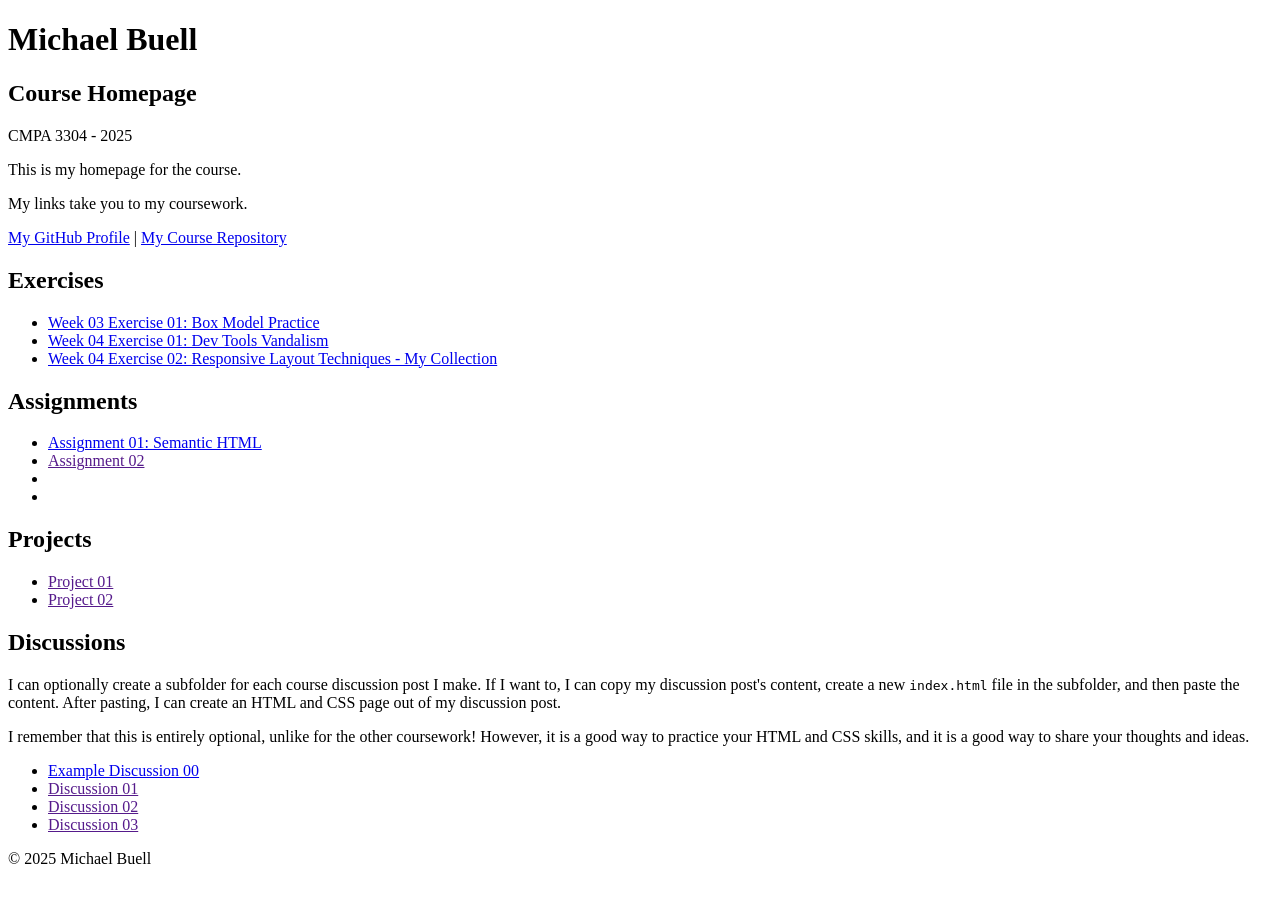
==== index.html @ b2bfc518 "Update index.html" ====
<!DOCTYPE html>

<!--

INSTRUCTIONS: HOW TO CHANGE THIS PAGE:

1. Change "Student Name" in the title above to your real name.

2. Change "Your Name" in the big heading below to your real name.

3. Change "your-username" to your real GitHub username in both links.

4. Change "your-repo-name" to the name of this repository.

5. Change "Course Name" to the name of your class.

6. Change "Semester Year" to match when you are taking this class.

7. Add links to your work:
    - Find the words that say "Exercise 01", "Assignment 01", etc.
    - Between the quote marks in href="", put the relative link to your work in the subfolder. You can simply link to the subfolder name. Take a look at the example folders and links to see how to do this.
    - For work not yet started/completed, you can leave the href="" blank until you are ready.
    - Change the words "Exercise 01" to match the name of the exercise. Do the same for assignments and projects. If you add your discussion posts, do the same for them.
    - Do this for each piece of work you finish.

8. You can add more links by copying a whole line like this:
    <li><a href="">New Work Name</a></li>
    Then paste it below the last one in that section.

9. Save your changes and push to GitHub when you are done. Remember you can use GitHub Desktop to help you with this.

Remember: During the course, if you want, you can style your homepage to introduce your own style and aesthetics. To start, keep this page simple and plain. This is just a template to get you started. Embrace the handcrafted approach to web design and development: change things to make them your own.

Remember: You must have a GitHub account, a new GitHub repository for this course, and this file (index.html) in that repository. 

Remember: You must create subfolders for each piece of coursework as the semester progresses.

-->

<html lang="en">
    <head>
        <meta charset="UTF-8" />
        <title>Course Homepage template</title>
        <meta charset="UTF-8" />
        <meta name="viewport" content="width=device-width, initial-scale=1.0" />
        <title>Michael Buell - Course Homepage</title>
    </head>

    <body>
        <header>
            <h1>Michael Buell</h1>
            <h2>Course Homepage</h2>
            <p>CMPA 3304 - 2025</p>
            <p>This is my homepage for the course.</p>
            <p>My links take you to my coursework.</p>
            <nav>
                <a href="https://github.com/michaelbuell">My GitHub Profile</a>
                |
                <a href="https://github.com/michaelbuell/cmpa3304">
                    My Course Repository
                </a>
            </nav>
        </header>

        <main>
            <section>
                <h2>Exercises</h2>
                <ul>
                    <li><a href="https://github.com/michaelbuell/cmpa3304/tree/main/week-03-exercise-01/">Week 03 Exercise 01: Box Model Practice</a></li>
                    <li><a href="https://github.com/michaelbuell/cmpa3304/tree/main/week-04-exercise-01/">Week 04 Exercise 01: Dev Tools Vandalism</a></li>
                    <li><a href="https://github.com/michaelbuell/cmpa3304/tree/main/week-04-exercise-02/">Week 04 Exercise 02: Responsive Layout Techniques - My Collection</a></li>
                    
                </ul>
            </section>

            <section>
                <h2>Assignments</h2>
                <ul>
                    <li><a href="https://github.com/michaelbuell/cmpa3304/tree/main/assignment-01">Assignment 01: Semantic HTML</a></li>
                    <li><a href="">Assignment 02</a></li>
                    <li><a href=""></a></li>
                    <li><a href=""></a></li>
                </ul>
            </section>

            <section>
                <h2>Projects</h2>
                <ul>
                    <li><a href="">Project 01</a></li>
                    <li><a href="">Project 02</a></li>
                </ul>
            </section>

            <section>
                <h2>Discussions</h2>
                <p>
                    I can optionally create a subfolder for each course
                    discussion post I make. If I want to, I can copy my
                    discussion post's content, create a new
                    <code>index.html</code>
                    file in the subfolder, and then paste the content. After
                    pasting, I can create an HTML and CSS page out of my
                    discussion post.
                </p>
                <p>
                    I remember that this is entirely optional, unlike for the
                    other coursework! However, it is a good way to practice your
                    HTML and CSS skills, and it is a good way to share your
                    thoughts and ideas.
                </p>
                <ul>
                    <li>
                        <a href="example-discussion-00/">
                            Example Discussion 00
                        </a>
                    </li>
                    <li><a href="">Discussion 01</a></li>
                    <li><a href="">Discussion 02</a></li>
                    <li><a href="">Discussion 03</a></li>
                </ul>
            </section>
        </main>

        <footer>
            <p>&copy; 2025 Michael Buell</p>
        </footer>
    </body>
</html>
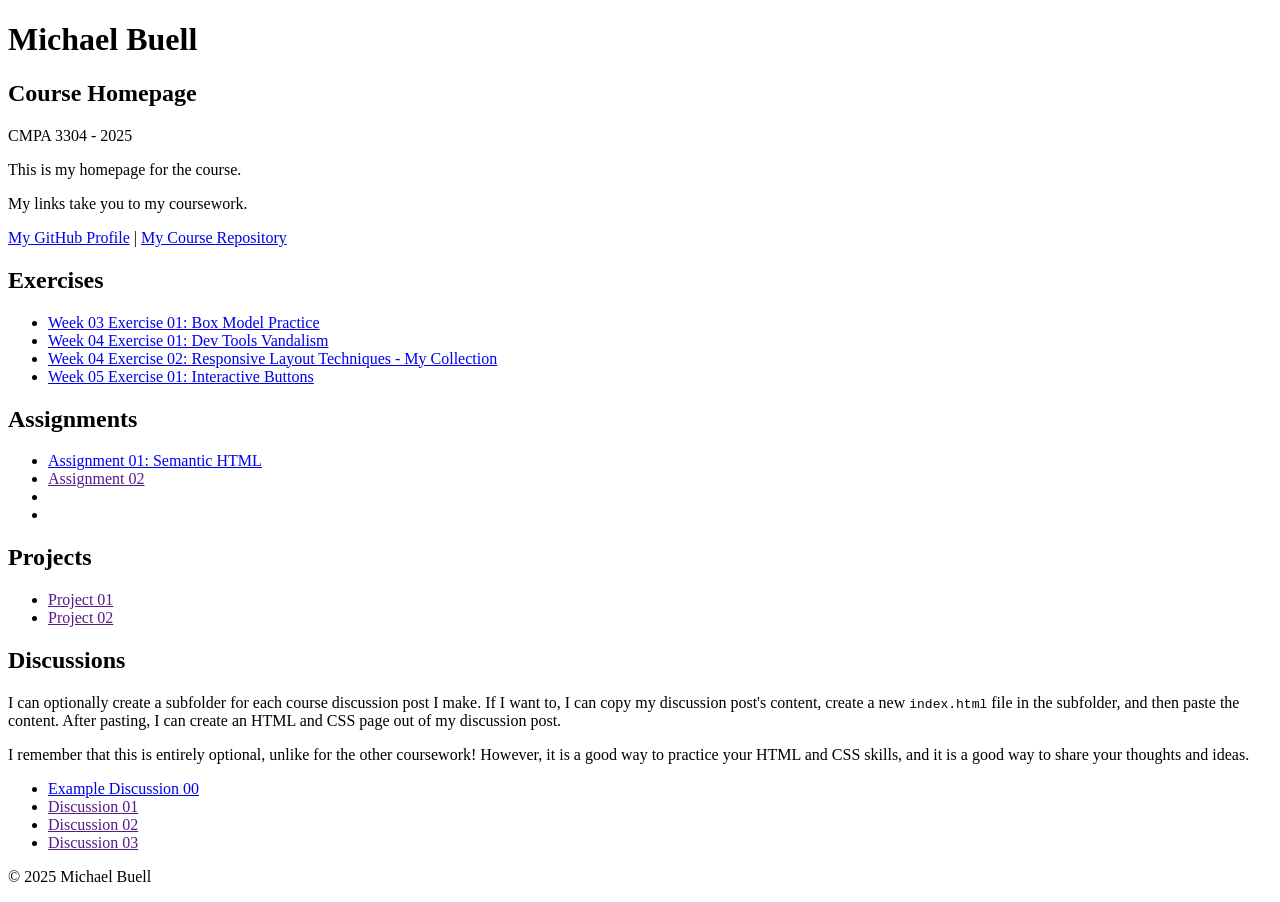
==== commit 9cb403ad: "Customized the code for buttons in week 5 exercise 1, added link to homepage" ====
--- a/index.html
+++ b/index.html
@@ -69,7 +69,7 @@
                     <li><a href="https://github.com/michaelbuell/cmpa3304/tree/main/week-03-exercise-01/">Week 03 Exercise 01: Box Model Practice</a></li>
                     <li><a href="https://github.com/michaelbuell/cmpa3304/tree/main/week-04-exercise-01/">Week 04 Exercise 01: Dev Tools Vandalism</a></li>
                     <li><a href="https://github.com/michaelbuell/cmpa3304/tree/main/week-04-exercise-02/">Week 04 Exercise 02: Responsive Layout Techniques - My Collection</a></li>
-                    
+                    <li><a href="https://github.com/michaelbuell/cmpa3304/tree/main/week-05-exercise-01/">Week 05 Exercise 01: Interactive Buttons</a></li>
                 </ul>
             </section>
 
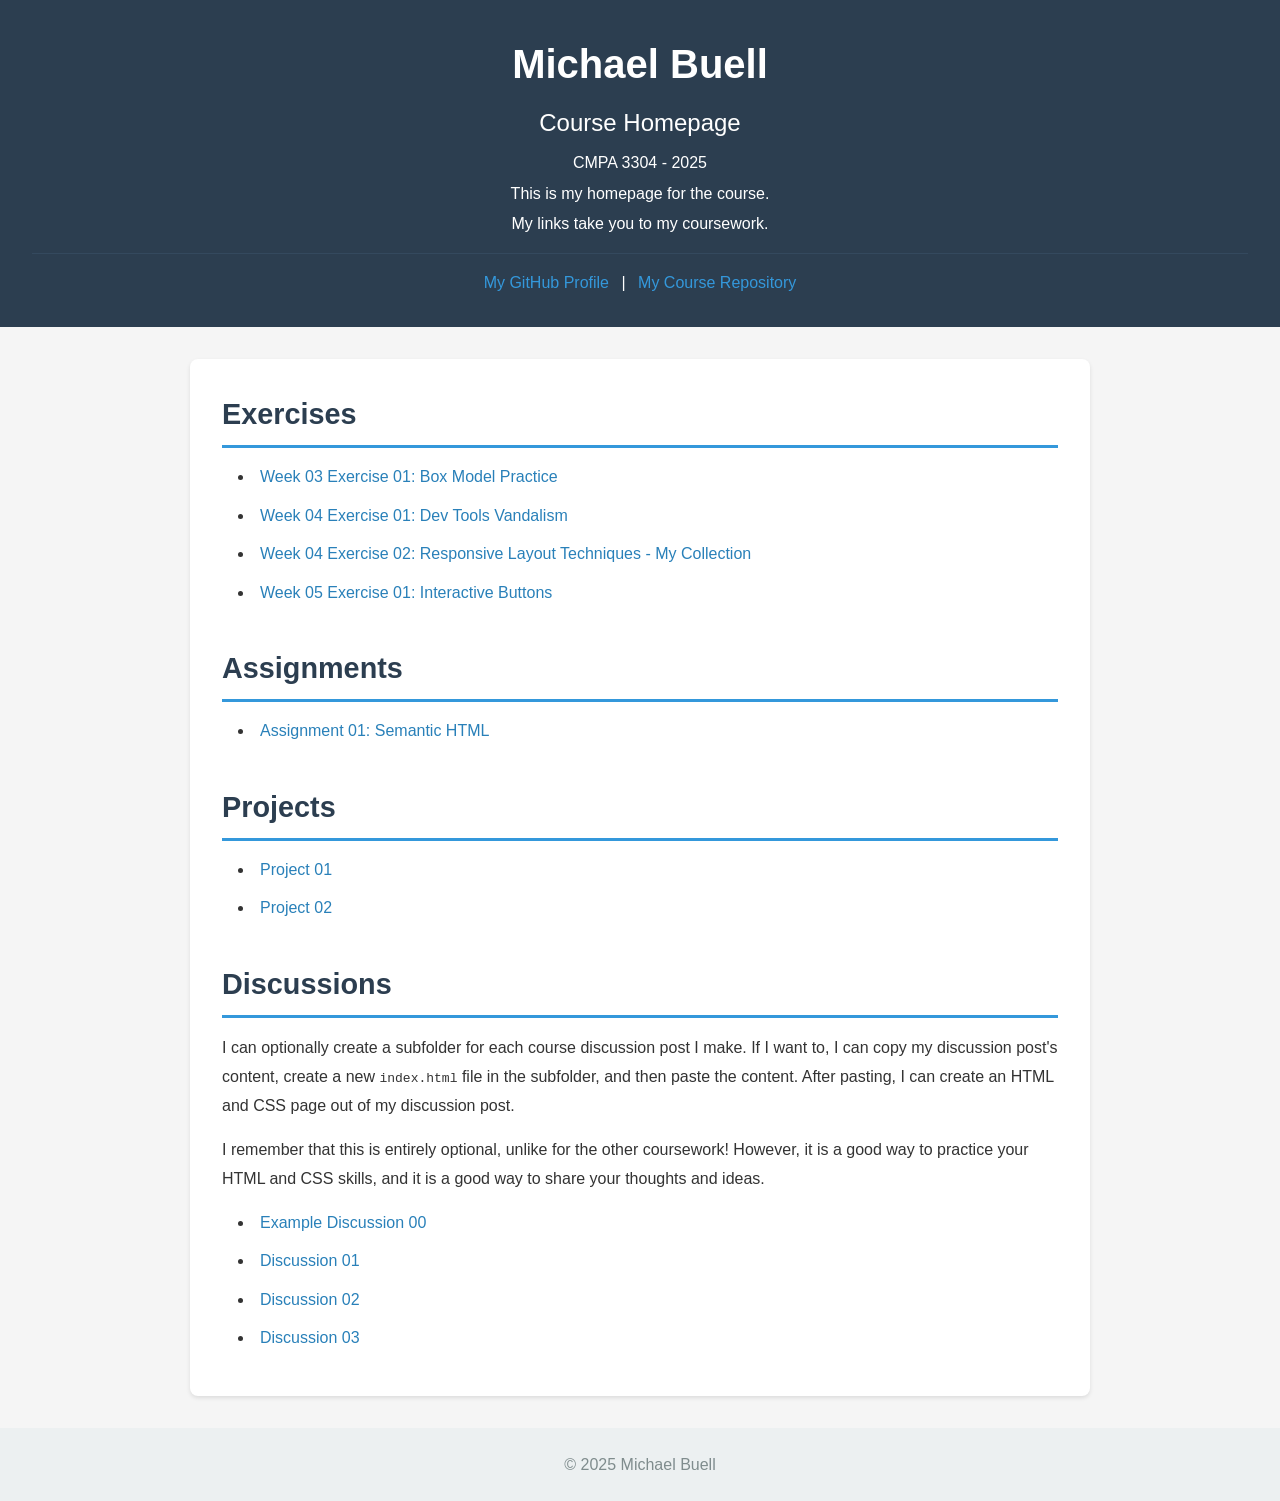
==== commit 1e462623: "added style.css for course homepage" ====
--- a/index.html
+++ b/index.html
@@ -43,6 +43,7 @@
         <title>Course Homepage template</title>
         <meta charset="UTF-8" />
         <meta name="viewport" content="width=device-width, initial-scale=1.0" />
+        <link rel="stylesheet" href="./style.css">
         <title>Michael Buell - Course Homepage</title>
     </head>
 
@@ -77,9 +78,6 @@
                 <h2>Assignments</h2>
                 <ul>
                     <li><a href="https://github.com/michaelbuell/cmpa3304/tree/main/assignment-01">Assignment 01: Semantic HTML</a></li>
-                    <li><a href="">Assignment 02</a></li>
-                    <li><a href=""></a></li>
-                    <li><a href=""></a></li>
                 </ul>
             </section>
 
--- a/style.css
+++ b/style.css
@@ -0,0 +1,108 @@
+* {
+    margin: 0;
+    padding: 0;
+    box-sizing: border-box;
+}
+
+body {
+    font-family: Arial, sans-serif;
+    line-height: 1.6;
+    color: #333;
+    background-color: #f5f5f5;
+}
+
+header {
+    background-color: #2c3e50;
+    color: white;
+    padding: 2rem;
+    text-align: center;
+}
+
+header h1 {
+    font-size: 2.5rem;
+    margin-bottom: 0.5rem;
+}
+
+header h2 {
+    font-size: 1.5rem;
+    font-weight: normal;
+    margin-bottom: 0.5rem;
+}
+
+header p {
+    margin-bottom: 0.3rem;
+}
+
+nav {
+    margin-top: 1rem;
+    padding-top: 1rem;
+    border-top: 1px solid #34495e;
+}
+
+nav a {
+    color: #3498db;
+    text-decoration: none;
+    padding: 0 0.5rem;
+}
+
+nav a:hover {
+    color: #5dade2;
+    text-decoration: underline;
+}
+
+main {
+    max-width: 900px;
+    margin: 2rem auto;
+    padding: 2rem;
+    background-color: white;
+    border-radius: 8px;
+    box-shadow: 0 2px 4px rgba(0, 0, 0, 0.1);
+}
+
+section {
+    margin-bottom: 2.5rem;
+}
+
+section:last-child {
+    margin-bottom: 0;
+}
+
+section h2 {
+    color: #2c3e50;
+    font-size: 1.8rem;
+    margin-bottom: 1rem;
+    padding-bottom: 0.5rem;
+    border-bottom: 3px solid #3498db;
+}
+
+section p {
+    margin-bottom: 1rem;
+    line-height: 1.8;
+}
+
+ul {
+    list-style-position: inside;
+    padding-left: 1rem;
+}
+
+li {
+    margin-bottom: 0.8rem;
+}
+
+a {
+    color: #2980b9;
+    text-decoration: none;
+}
+
+a:hover {
+    color: #3498db;
+    text-decoration: underline;
+}
+
+footer {
+    text-align: center;
+    padding: 1.5rem;
+    color: #7f8c8d;
+    background-color: #ecf0f1;
+    margin-top: 2rem;
+}
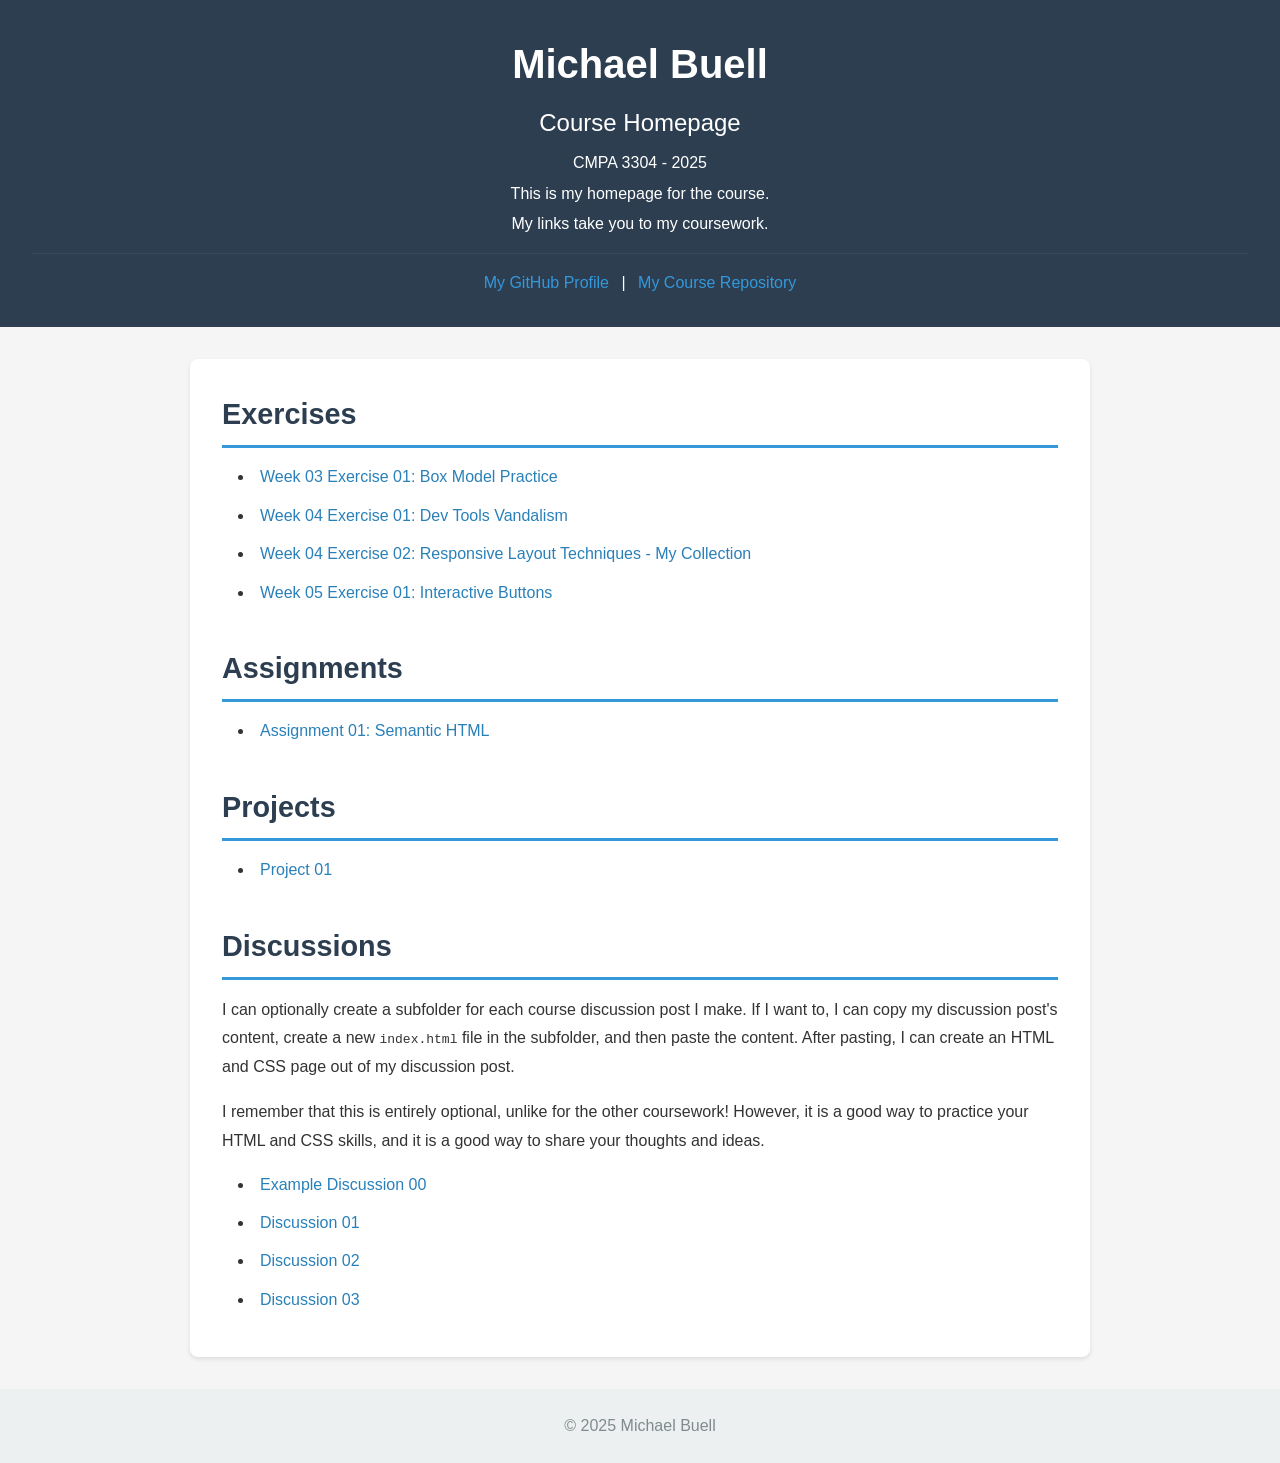
==== commit 8e263954: "updated code" ====
--- a/index.html
+++ b/index.html
@@ -84,8 +84,7 @@
             <section>
                 <h2>Projects</h2>
                 <ul>
-                    <li><a href="">Project 01</a></li>
-                    <li><a href="">Project 02</a></li>
+                    <li><a href="https://github.com/michaelbuell/cmpa3304/tree/main/project-01">Project 01</a></li>
                 </ul>
             </section>
 
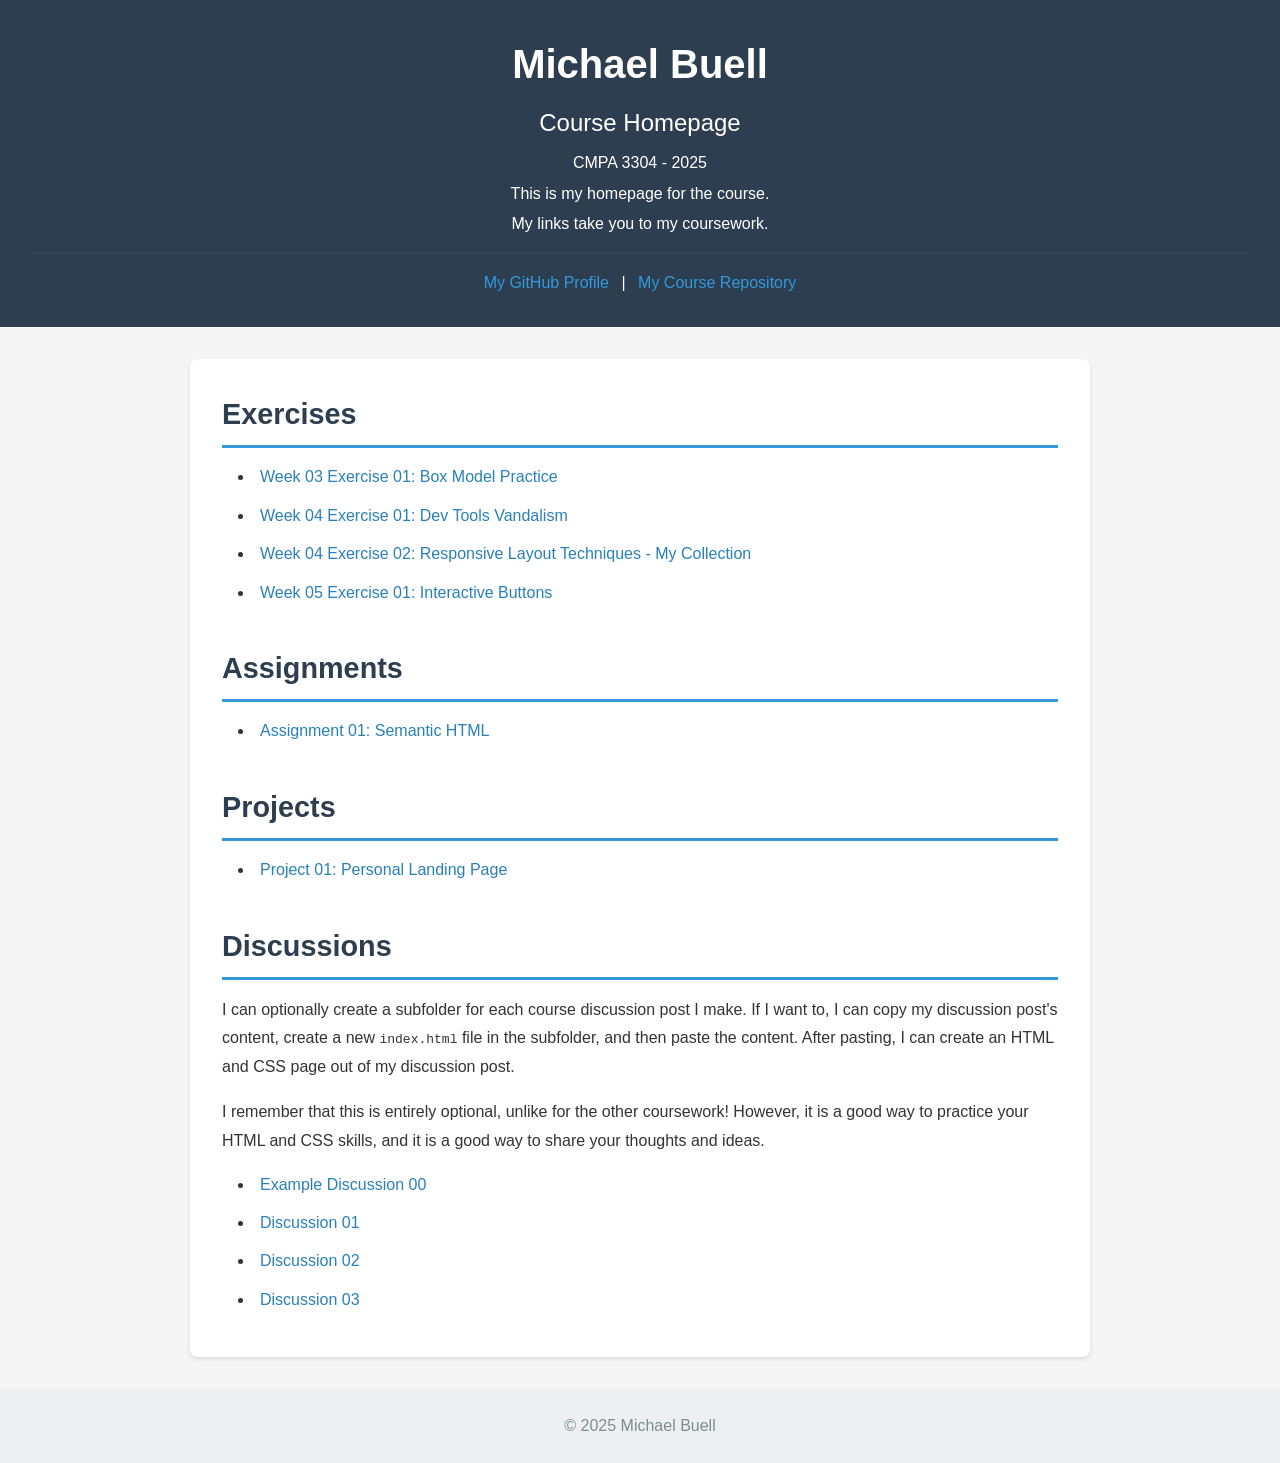
==== commit a4240bf5: "Update index.html" ====
--- a/index.html
+++ b/index.html
@@ -84,7 +84,7 @@
             <section>
                 <h2>Projects</h2>
                 <ul>
-                    <li><a href="https://github.com/michaelbuell/cmpa3304/tree/main/project-01">Project 01</a></li>
+                    <li><a href="https://github.com/michaelbuell/cmpa3304/tree/main/project-01">Project 01: Personal Landing Page</a></li>
                 </ul>
             </section>
 
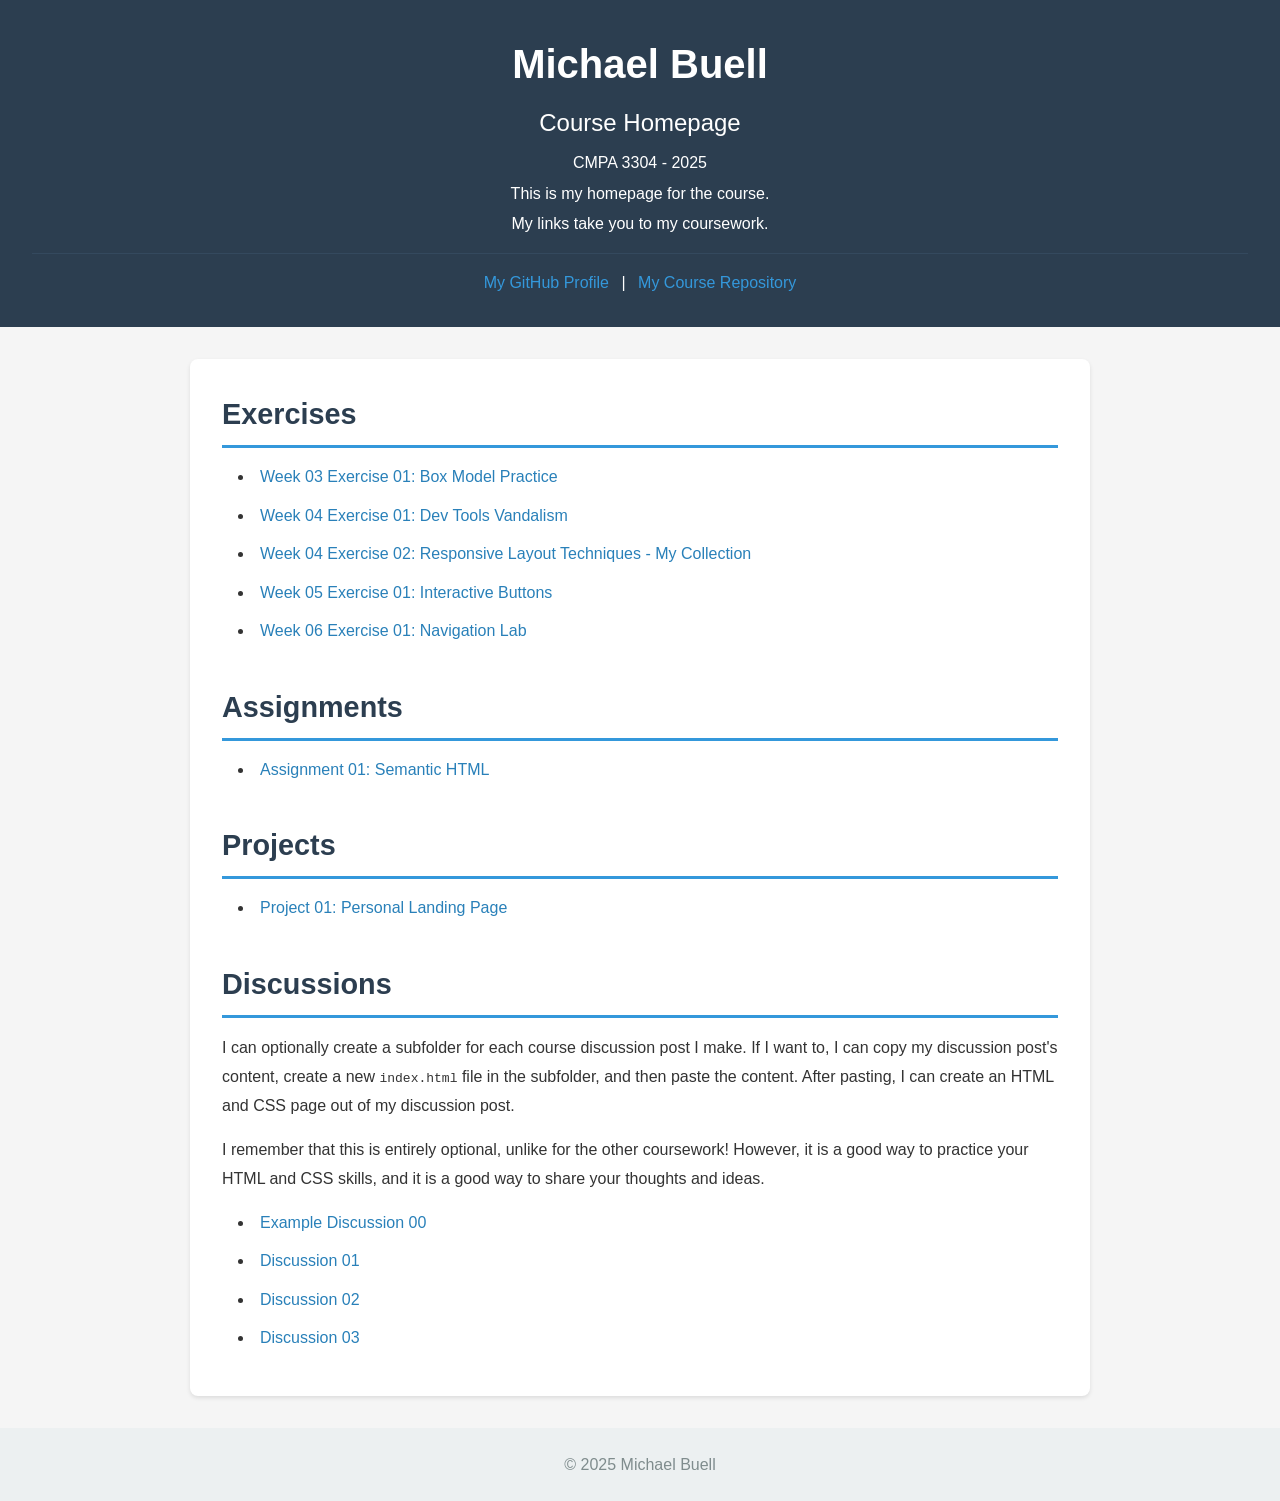
==== commit b6e0861a: "Update index.html" ====
--- a/index.html
+++ b/index.html
@@ -71,6 +71,7 @@
                     <li><a href="https://github.com/michaelbuell/cmpa3304/tree/main/week-04-exercise-01/">Week 04 Exercise 01: Dev Tools Vandalism</a></li>
                     <li><a href="https://github.com/michaelbuell/cmpa3304/tree/main/week-04-exercise-02/">Week 04 Exercise 02: Responsive Layout Techniques - My Collection</a></li>
                     <li><a href="https://github.com/michaelbuell/cmpa3304/tree/main/week-05-exercise-01/">Week 05 Exercise 01: Interactive Buttons</a></li>
+                    <li><a href="https://github.com/michaelbuell/cmpa3304/tree/main/week-06-exercise-01/">Week 06 Exercise 01: Navigation Lab</a></li>
                 </ul>
             </section>
 
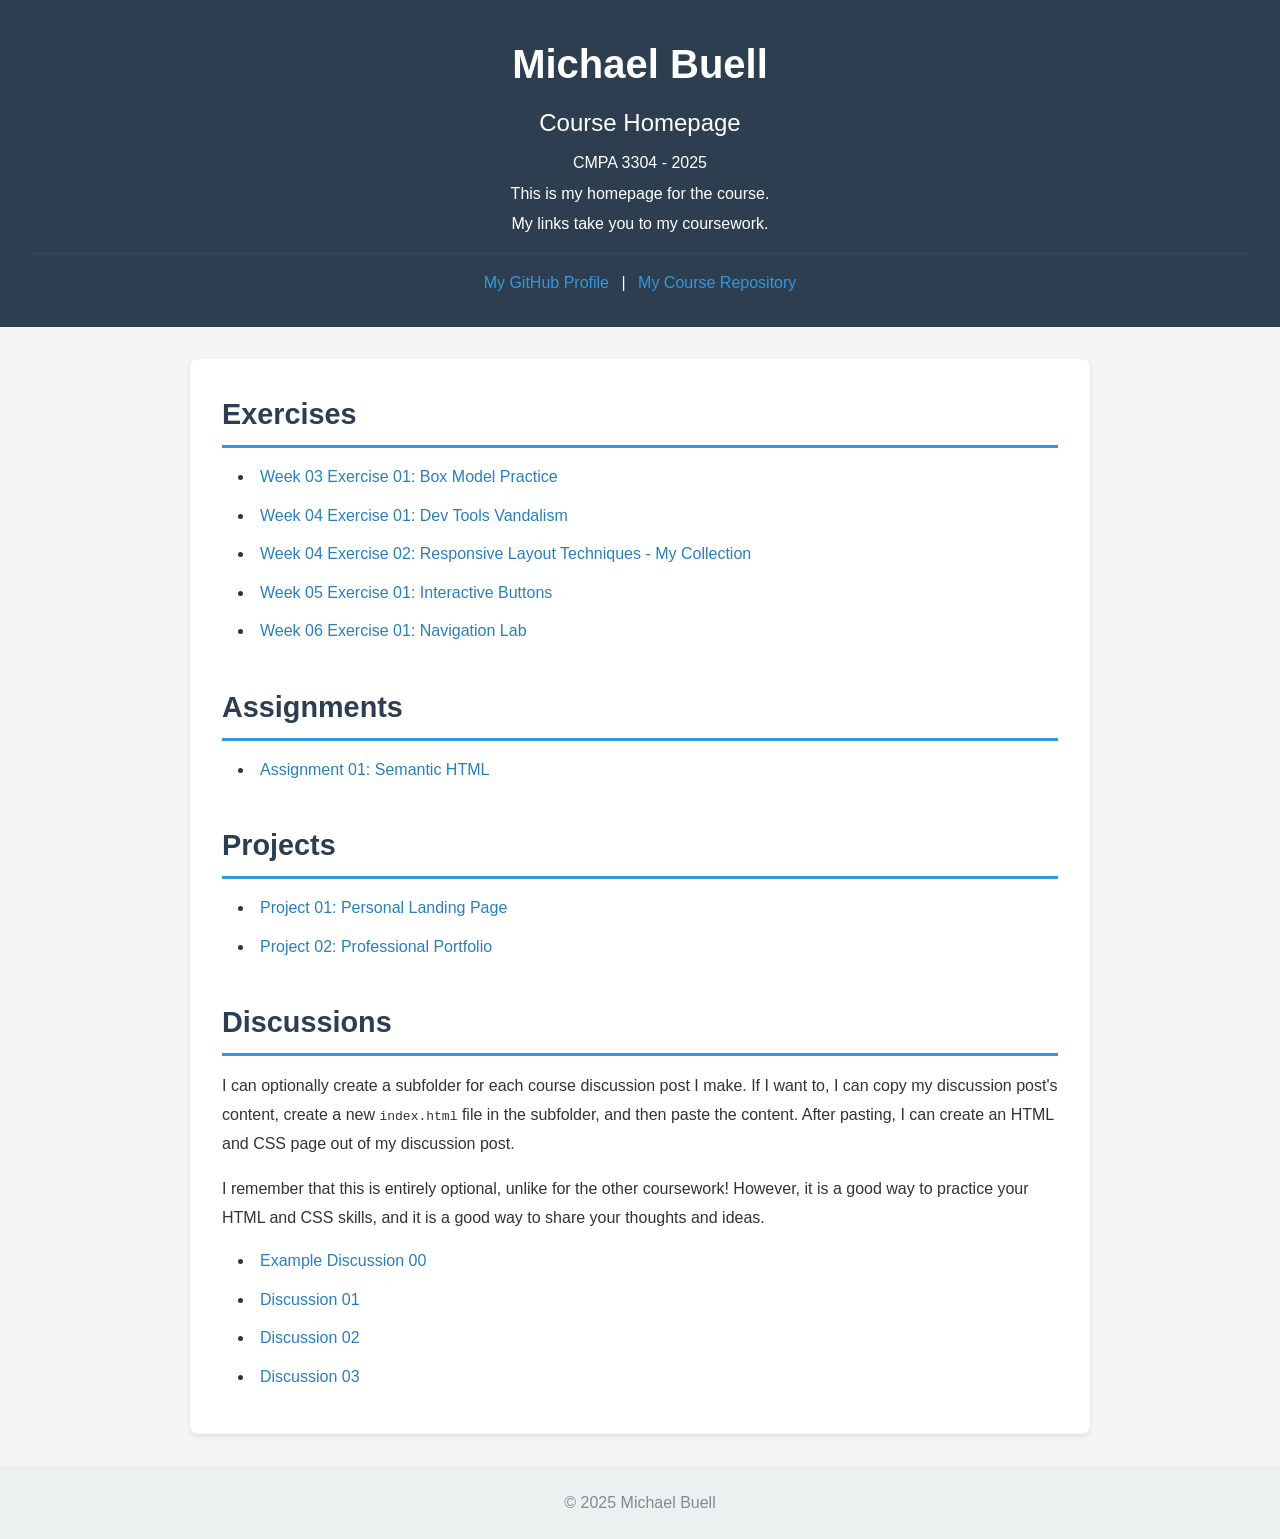
==== commit 7854840d: "Coded all project 02 files, added link to course homepage" ====
--- a/index.html
+++ b/index.html
@@ -86,6 +86,7 @@
                 <h2>Projects</h2>
                 <ul>
                     <li><a href="https://github.com/michaelbuell/cmpa3304/tree/main/project-01">Project 01: Personal Landing Page</a></li>
+                    <li><a href="https://github.com/michaelbuell/cmpa3304/tree/main/project-02">Project 02: Professional Portfolio</a></li>
                 </ul>
             </section>
 
